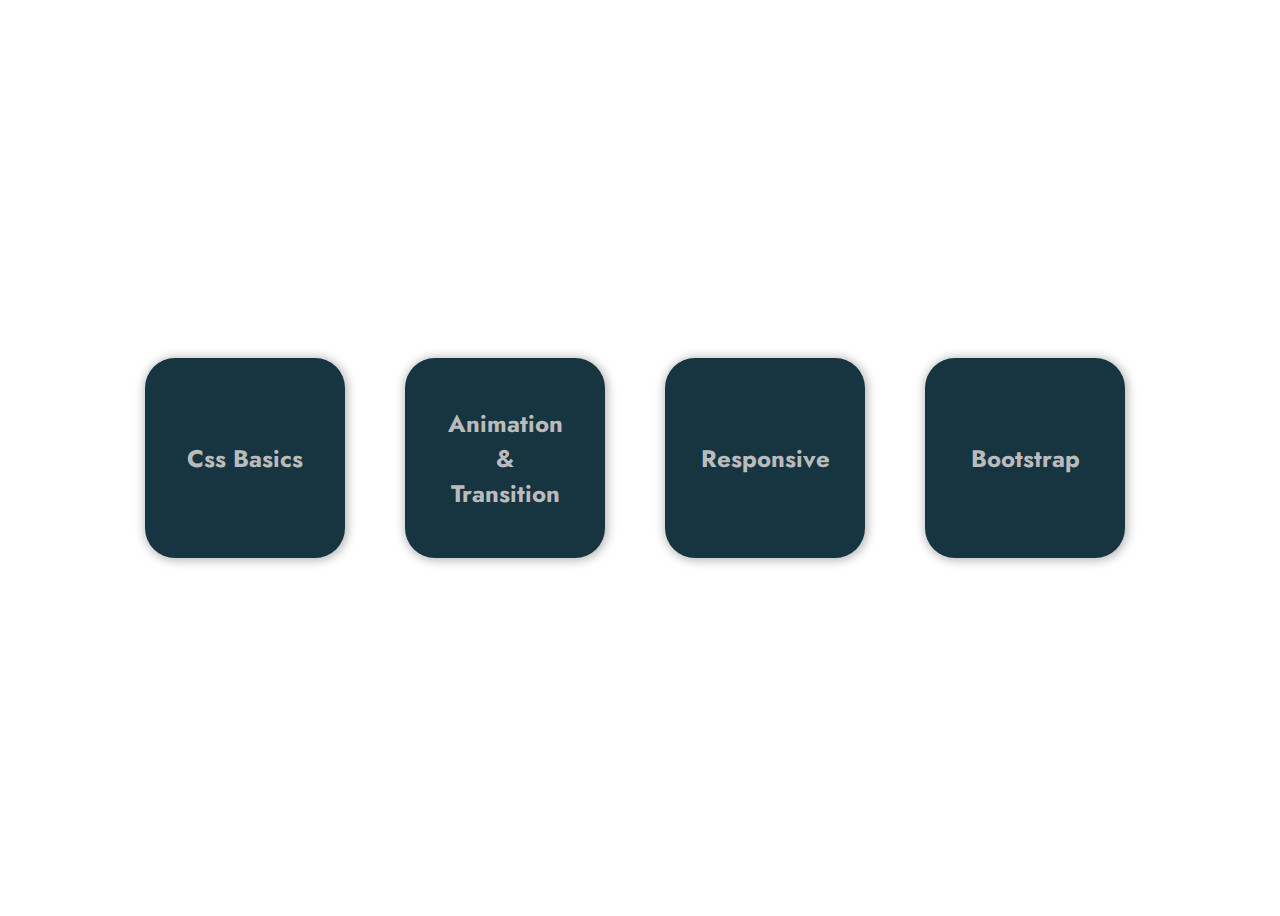
==== page/page1.html @ 8b7dd4d2 "add" ====
<!DOCTYPE html>
<html lang="en">
<head>
    <meta charset="UTF-8">
    <meta name="viewport" content="width=device-width, initial-scale=1">
    <link rel="stylesheet" href="assets/fonts/css/all.min.css">
    <link rel="stylesheet" href="assets/css/normalize.css">
    <link rel="preconnect" href="https://fonts.googleapis.com">
    <link rel="preconnect" href="https://fonts.gstatic.com" crossorigin>
    <link href="https://fonts.googleapis.com/css2?family=Jost:wght@700&display=swap" rel="stylesheet">
    <title>all Assignment</title>

    <style>
        * {
            font-family: 'Jost', sans-serif;
        }

        #section {
            position: relative;
            display: flex;
            width: 98vw;
            height: 100vh;
            justify-content: center;
            text-align: center;
            align-items: center;
        }

        section > a {
            background-color: #173540;
            position: relative;
            margin: 30px;
            width: 200px;
            height: 200px;
            border-radius: 30px;
            cursor: pointer;
            box-shadow: 1px 1px 10px 2px #babbbc !important;
            transition: ease, .50s !important;
        }

        section > a:hover h2 {
            transition: ease, .50s !important;
            color: white;

        }

        section > a:hover {
            transition: ease, .50s !important;
            box-shadow: 1px 1px 10px 2px white !important;
        }

        section > a > h2 {
            transition: ease, .50s !important;
            color: #babbbc;
            position: absolute;
            top: 0;
            bottom: 0;
            left: 0;
            right: 0;
            margin: auto;
            width: max-content;
            height: max-content;
        }
    </style>

</head>
<body>
<section id="section">

    <a href="https://oshada1999.github.io/Assignment03-IT/">
        <h2>Css Basics</h2>
    </a>
    <a href="https://oshada1999.github.io/Assignment04-Animation/"><h2>Animation <br>& <br>Transition</h2></a>
    <a href="https://oshada1999.github.io/Assignment05-IT/"><h2>Responsive</h2></a>
    <a href="https://oshada1999.github.io/Assignment-7-SPA/"><h2>Bootstrap</h2></a>
</section>
</body>
</html>
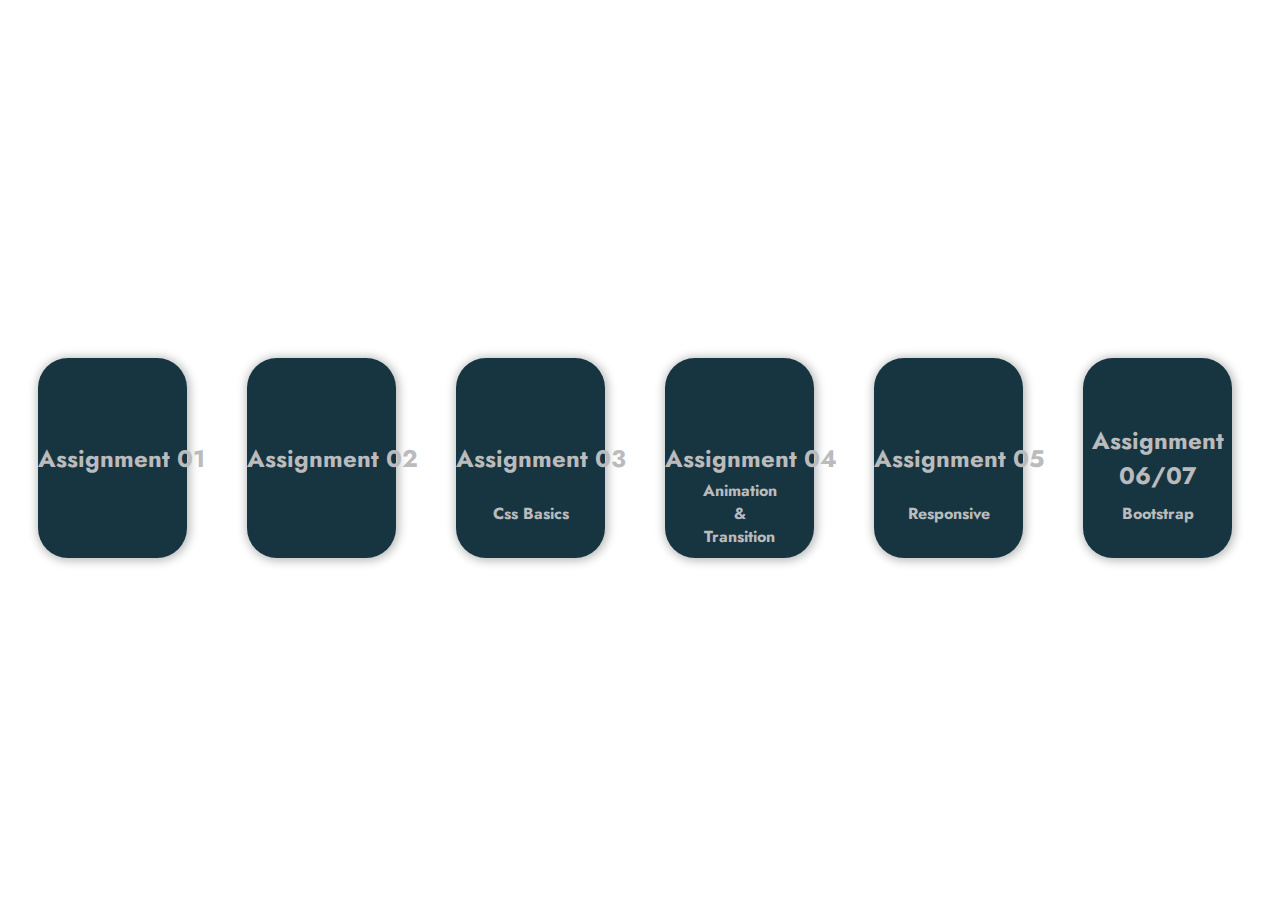
==== commit 3cf494bb: "add" ====
--- a/page/page1.html
+++ b/page/page1.html
@@ -37,7 +37,7 @@
             transition: ease, .50s !important;
         }
 
-        section > a:hover h2 {
+        section > a:hover h2,h4 {
             transition: ease, .50s !important;
             color: white;
 
@@ -47,8 +47,10 @@
             transition: ease, .50s !important;
             box-shadow: 1px 1px 10px 2px white !important;
         }
-
-        section > a > h2 {
+        section > a >h4{
+            top: 110px;
+        }
+        section > a > h2,h4 {
             transition: ease, .50s !important;
             color: #babbbc;
             position: absolute;
@@ -65,13 +67,19 @@
 </head>
 <body>
 <section id="section">
-
     <a href="https://oshada1999.github.io/Assignment03-IT/">
-        <h2>Css Basics</h2>
+        <h2>Assignment 01</h2>
     </a>
-    <a href="https://oshada1999.github.io/Assignment04-Animation/"><h2>Animation <br>& <br>Transition</h2></a>
-    <a href="https://oshada1999.github.io/Assignment05-IT/"><h2>Responsive</h2></a>
-    <a href="https://oshada1999.github.io/Assignment-7-SPA/"><h2>Bootstrap</h2></a>
+    <a href="https://oshada1999.github.io/Assignment03-IT/">
+        <h2>Assignment 02</h2>
+    </a>
+    <a href="https://oshada1999.github.io/Assignment03-IT/">
+        <h2>Assignment 03</h2>
+        <h4>Css Basics</h4>
+    </a>
+    <a href="https://oshada1999.github.io/Assignment04-Animation/"><h2>Assignment 04</h2><h4>Animation <br>& <br>Transition</h4></a>
+    <a href="https://oshada1999.github.io/Assignment05-IT/"><h2>Assignment 05</h2><h4>Responsive</h4></a>
+    <a href="https://oshada1999.github.io/Assignment-7-SPA/"><h2>Assignment <br>06/07</h2><h4>Bootstrap</h4></a>
 </section>
 </body>
 </html>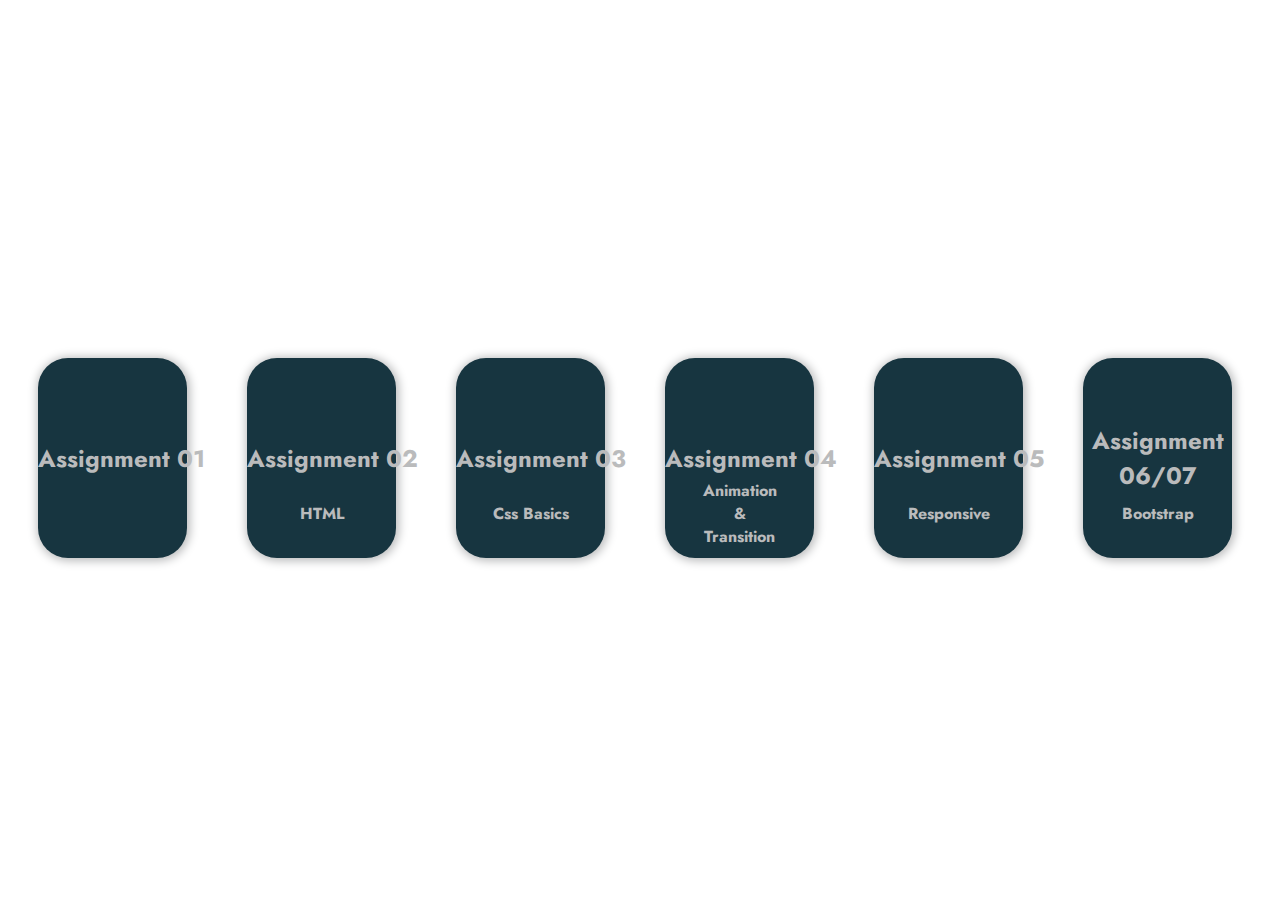
==== commit 42986008: "add" ====
--- a/page/page1.html
+++ b/page/page1.html
@@ -67,11 +67,13 @@
 </head>
 <body>
 <section id="section">
-    <a href="https://oshada1999.github.io/Assignment03-IT/">
+    <a href="https://github.com/oshada1999/MyProfile">
         <h2>Assignment 01</h2>
+
     </a>
-    <a href="https://oshada1999.github.io/Assignment03-IT/">
+    <a href="https://oshada1999.github.io/Assignment02-IT/">
         <h2>Assignment 02</h2>
+        <h4>HTML</h4>
     </a>
     <a href="https://oshada1999.github.io/Assignment03-IT/">
         <h2>Assignment 03</h2>
